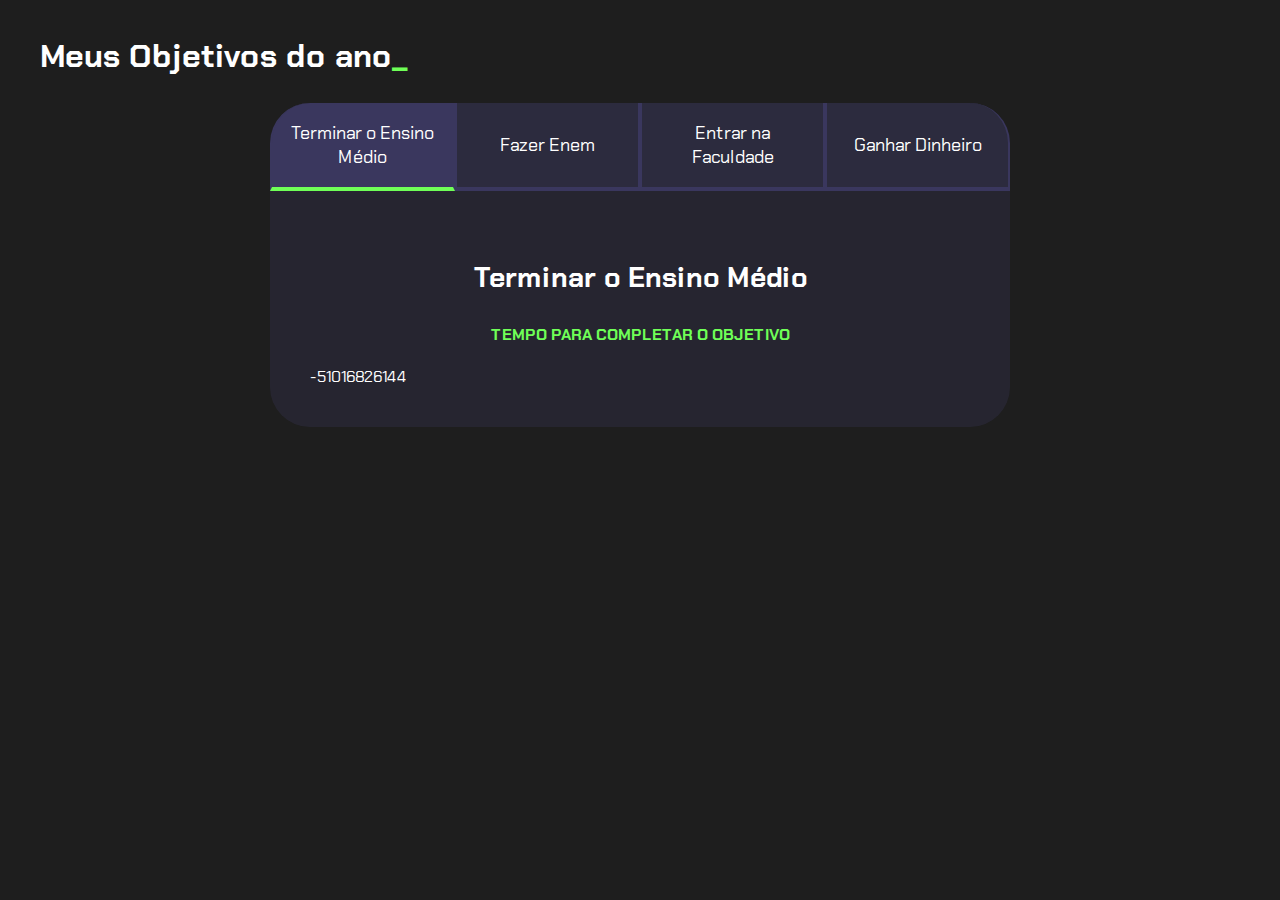
==== index.html @ e5319b46 "Add files via upload" ====
<!DOCTYPE html>
<html lang="pt-br">

<head>
    <meta charset="UTF-8">
    <meta name="viewport" content="width=device-width, initial-scale=1.0">
    <title>Meus objetivos do ano</title>
    <link rel="stylesheet" href="style.css">
</head>

<body>
    <section class="conteudo-principal">
        <h2 class="titulo-principal">Meus Objetivos do ano<span>_</span></h2>
    <div class="conteudo">
        <div class="botoes">
            <button class="botao ativo">Terminar o Ensino Médio</button>
            <button class="botao">Fazer Enem</button>
            <button class="botao">Entrar na Faculdade</button>
            <button class="botao">Ganhar Dinheiro</button>
        </div>
        <div class="abas-textos">
            <div class="aba-conteudo ativo">
                <h3 class="aba-conteudo-titulo-principal"> Terminar o Ensino Médio</h3>
                <h4 class="aba-conteudo-titulo-secundario">Tempo para completar o objetivo</h4>
                <div class="contador"></div>
            </div>
            <div class="aba-conteudo">
                <h3 class="aba-conteudo-titulo-principal"> Fazer Enem</h3>
                <h4 class="aba-conteudo-titulo-secundario">Tempo para completar o objetivo</h4>
                <div class="contador"></div>
            </div>    
            <div class="aba-conteudo ">
                <h3 class="aba-conteudo-titulo-principal"> Entar na Faculdade</h3>
                <h4 class="aba-conteudo-titulo-secundario">Tempo para completar o objetivo</h4>
                <div class="contador"></div>
            </div>
            <div class="aba-conteudo ">
                <h3 class="aba-conteudo-titulo-principal"> Ganhar Dinheiro</h3>
                <h4 class="aba-conteudo-titulo-secundario">Tempo para completar o objetivo</h4>
                <div class="contador"></div>
            </div>
        </div>
    </div>
    </section>
    <script src="main.js"></script>
</body>
</html>
---- style.css ----
@import url('https://fonts.googleapis.com/css2?family=Chakra+Petch:wght@400;700&display=swap');

:root {
    --cor-de-fundo: #1E1E1E;
    --verde: #6FFF57;
    --branco: #FFFFFF;
    --botao-ativo: #3A375E;
    --botao-inativo: rgba(58, 55, 94, 0.5);
    --texto-fundo: rgba(58, 55, 94, 0.3);
}

body {
    background-color: var(--cor-de-fundo);
    color: var(--branco);
    font-family: 'Chakra Petch', sans-serif;
}


.conteudo-principal {
    display: flex;
    flex-direction: column;
    justify-content: center;
    align-items: center;
    max-width: 1200px;
    width: 100%;
    margin: 0 auto;
}

.titulo-principal {
    text-align: left;
    width: 100%;
    font-size: 32px;
}

.titulo-principal span {
    color: var(--verde);
}


.botao {
    font-family: 'Chakra Petch', sans-serif;
    background-color: var(--botao-inativo);
    color: var(--branco);
    display: flex;
    justify-content: center;
    padding: 1em;
    font-size: 18px;
    align-items: center;
    width: 100%;
    border-bottom: 4px solid var(--botao-ativo);
    border-left: 2px solid var(--botao-ativo);
    border-right: 2px solid var(--botao-ativo);
    border-top: none;
}

.botao:first-child {
    border-radius: 40px 40px 0 0;
}

.botoes {
    display: block;
}

.botao.ativo{
    background-color: var(--botao-ativo);
    border-bottom: 4px solid var(--verde);
}
.aba-conteudo.ativo {
   display: block; 
}
.aba-conteudo {
    display: none;
}
.aba-conteudo-titulo-principal{
    font-size: 28px;
    text-align: center;

}
.aba-conteudo-titulo-secundario{
        text-align: center;
        color: var(--verde);
        text-transform: uppercase;
}

.abas-textos{
        background-color: var(--texto-fundo);
        padding: 40px;
        border-radius: 0 0 40px 40px;
}

@media screen and (min-width: 768px) {
    .botoes {
        display: flex;
    }

    .botao:first-child {
        border-radius: 40px 0 0 0;
    }

    .botao:last-child {
        border-radius: 0 40px 0 0;
    }
}
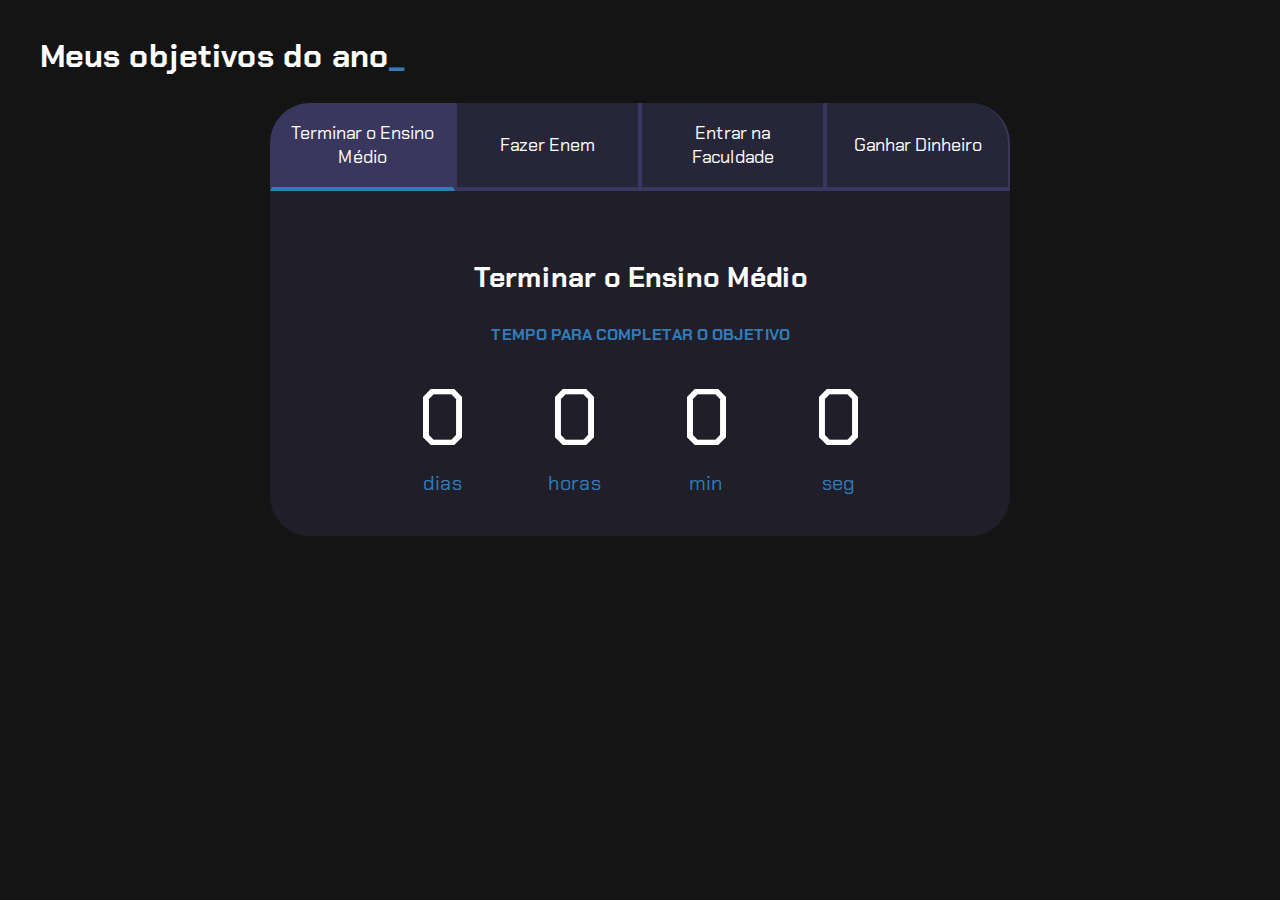
==== commit e0af353c: "Add files via upload" ====
--- a/index.html
+++ b/index.html
@@ -10,7 +10,7 @@
 
 <body>
     <section class="conteudo-principal">
-        <h2 class="titulo-principal">Meus Objetivos do ano<span>_</span></h2>
+        <h2 class="titulo-principal">Meus objetivos do ano<span>_</span></h2>
     <div class="conteudo">
         <div class="botoes">
             <button class="botao ativo">Terminar o Ensino Médio</button>
@@ -22,22 +22,91 @@
             <div class="aba-conteudo ativo">
                 <h3 class="aba-conteudo-titulo-principal"> Terminar o Ensino Médio</h3>
                 <h4 class="aba-conteudo-titulo-secundario">Tempo para completar o objetivo</h4>
-                <div class="contador"></div>
+                <div class="contador">
+                    <div class="contador-digito">
+                        <p class="contador-digito-numero" id="dias0">7</p>
+                        <p class="contador-digito-texto">dias</p>
+                    </div>
+                    <div class="contador-digito">
+                        <p class="contador-digito-numero" id="horas0">7</p>
+                        <p class="contador-digito-texto">horas</p>
+                    </div>
+                    <div class="contador-digito">
+                        <p class="contador-digito-numero" id="min0">7</p>
+                        <p class="contador-digito-texto">min</p>
+                    </div>
+                    <div class="contador-digito">
+                        <p class="contador-digito-numero" id="seg0">7</p>
+                        <p class="contador-digito-texto">seg</p>
+                    </div>
+                </div>
             </div>
             <div class="aba-conteudo">
                 <h3 class="aba-conteudo-titulo-principal"> Fazer Enem</h3>
                 <h4 class="aba-conteudo-titulo-secundario">Tempo para completar o objetivo</h4>
-                <div class="contador"></div>
+                <div class="contador">
+                    <div class="contador-digito">
+                        <p class="contador-digito-numero" id="dias1">7</p>
+                        <p class="contador-digito-texto">dias</p>
+                    </div>
+                    <div class="contador-digito">
+                        <p class="contador-digito-numero" id="horas1">7</p>
+                        <p class="contador-digito-texto">horas</p>
+                    </div>
+                    <div class="contador-digito">
+                        <p class="contador-digito-numero" id="min1">7</p>
+                        <p class="contador-digito-texto">min</p>
+                    </div>
+                    <div class="contador-digito">
+                        <p class="contador-digito-numero" id="seg1">7</p>
+                        <p class="contador-digito-texto">seg</p>
+                    </div>
+                </div>
             </div>    
             <div class="aba-conteudo ">
                 <h3 class="aba-conteudo-titulo-principal"> Entar na Faculdade</h3>
                 <h4 class="aba-conteudo-titulo-secundario">Tempo para completar o objetivo</h4>
-                <div class="contador"></div>
+                <div class="contador">
+                    <div class="contador-digito">
+                        <p class="contador-digito-numero" id="dias2">7</p>
+                        <p class="contador-digito-texto">dias</p>
+                    </div>
+                    <div class="contador-digito">
+                        <p class="contador-digito-numero" id="horas2">7</p>
+                        <p class="contador-digito-texto">horas</p>
+                    </div>
+                    <div class="contador-digito">
+                        <p class="contador-digito-numero" id="min2">7</p>
+                        <p class="contador-digito-texto">min</p>
+                    </div>
+                    <div class="contador-digito">
+                        <p class="contador-digito-numero" id="seg2">7</p>
+                        <p class="contador-digito-texto">seg</p>
+                    </div>
+                </div>
             </div>
             <div class="aba-conteudo ">
                 <h3 class="aba-conteudo-titulo-principal"> Ganhar Dinheiro</h3>
                 <h4 class="aba-conteudo-titulo-secundario">Tempo para completar o objetivo</h4>
-                <div class="contador"></div>
+                <div class="contador">
+                    <div class="contador-digito">
+                        <p class="contador-digito-numero" id="dias3">7</p>
+                        <p class="contador-digito-texto">dias</p>
+                    </div>
+                    <div class="contador-digito">
+                        <p class="contador-digito-numero" id="horas3">7</p>
+                        <p class="contador-digito-texto">horas</p>
+                    </div>
+                    <div class="contador-digito">
+                        <p class="contador-digito-numero" id="min3">7</p>
+                        <p class="contador-digito-texto">min</p>
+                    </div>
+                    <div class="contador-digito">
+                        <p class="contador-digito-numero" id="seg3">7</p>
+                        <p class="contador-digito-texto">seg</p>
+                    </div>
+                </div>
+                 
             </div>
         </div>
     </div>
--- a/style.css
+++ b/style.css
@@ -1,8 +1,8 @@
 @import url('https://fonts.googleapis.com/css2?family=Chakra+Petch:wght@400;700&display=swap');
 
 :root {
-    --cor-de-fundo: #1E1E1E;
-    --verde: #6FFF57;
+    --cor-de-fundo: #151414;
+    --verde: #327cba;
     --branco: #FFFFFF;
     --botao-ativo: #3A375E;
     --botao-inativo: rgba(58, 55, 94, 0.5);
@@ -87,6 +87,27 @@
         padding: 40px;
         border-radius: 0 0 40px 40px;
 }
+.contador {
+   display: flex;
+   justify-content: center;
+   flex-wrap: wrap;
+}
+.contador-digito {
+    padding:  0 16px;
+    text-align: center;
+    min-width: 100px;
+}
+.contador-digito-numero {
+    font-size:  80px;
+    margin: 0;
+    
+}
+.contador-digito-texto{
+    color: var(--verde);
+    font-size: 20px;
+    margin: 0;
+}
+
 
 @media screen and (min-width: 768px) {
     .botoes {
